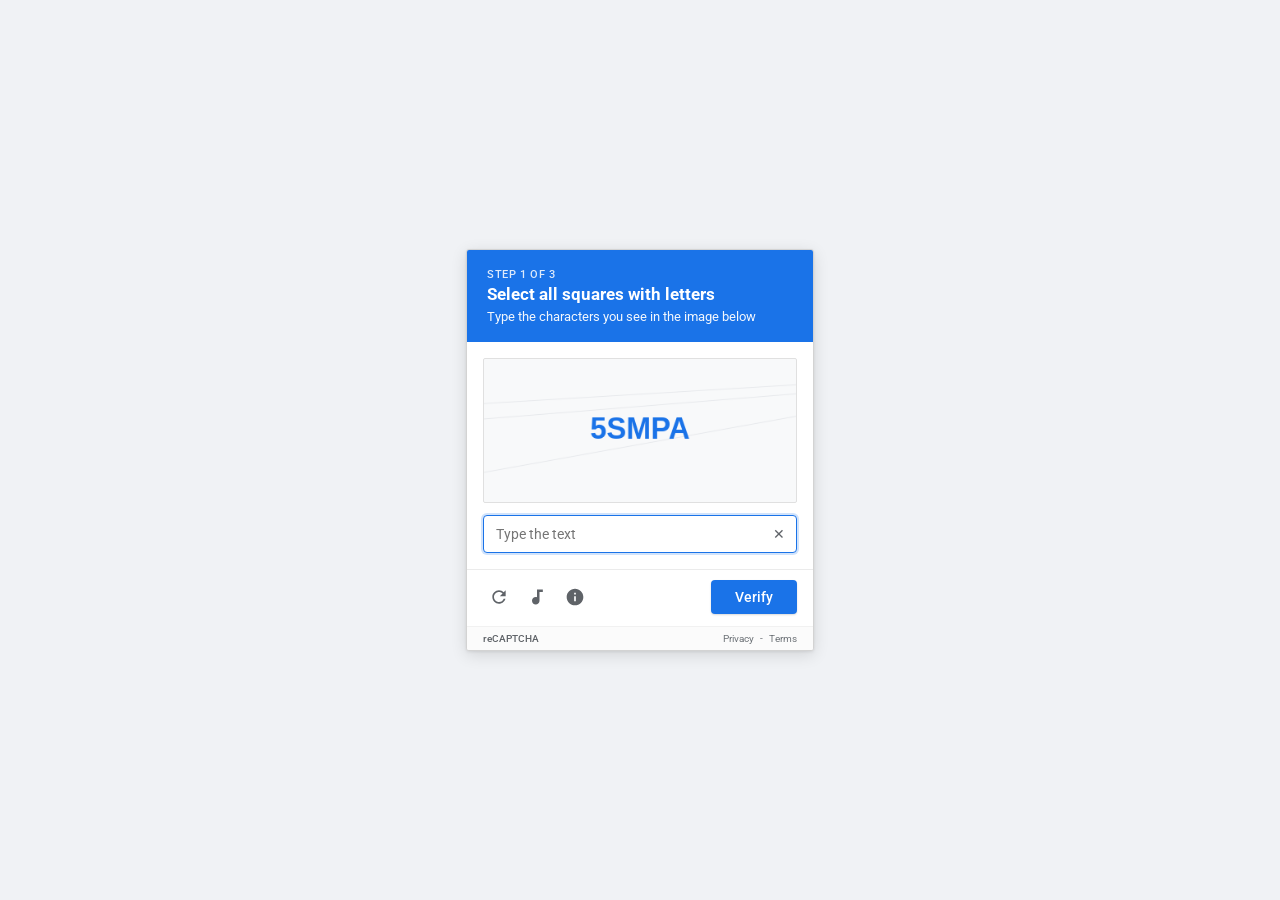
==== static/index.html @ cbb73d95 "feat: complete RatioBot (unhinged version) with 3-step security gate and live Gemini AI" ====
<!DOCTYPE html>
<html lang="en">
<head>
  <meta charset="UTF-8">
  <meta name="viewport" content="width=device-width, initial-scale=1.0">
  <title>RatioBot (unhinged version) — Security Gate</title>
  <meta http-equiv="Cache-Control" content="no-cache, no-store, must-revalidate">
  <meta http-equiv="Pragma" content="no-cache">
  <meta http-equiv="Expires" content="0">
  <link rel="preconnect" href="https://fonts.googleapis.com">
  <link rel="preconnect" href="https://fonts.gstatic.com" crossorigin>
  <link href="https://fonts.googleapis.com/css2?family=Google+Sans:wght@400;500;700&family=Roboto:wght@400;500;700&display=swap" rel="stylesheet">
  <link rel="stylesheet" href="style.css?v=20260904">
</head>
<body>

  <!-- ========================================================================
       SECTION 1: GOOGLE reCAPTCHA GATEKEEPER (Initial View)
       ======================================================================== -->
  <div class="recaptcha-wrapper" id="recaptchaGatekeeper">
    
    <div class="recaptcha-card" id="recaptchaCard">
      
      <!-- Blue Header Prompt (Classic reCAPTCHA style) -->
      <div class="rc-header">
        <span class="rc-subtitle" id="levelPill">Step 1 of 3</span>
        <h2 class="rc-title" id="levelTitle">Select all squares with letters</h2>
        <p class="rc-desc" id="promptHint">Type the characters you see in the image below</p>
      </div>

      <!-- Main Challenge Content Bay -->
      <div class="rc-content">
        
        <!-- Standard Image Challenge Frame -->
        <div class="rc-image-frame" id="captchaFrame">
          <img 
            id="captchaImage" 
            src="data:image/svg+xml;utf8,<svg xmlns='http://www.w3.org/2000/svg' width='380' height='140'><rect width='100%25' height='100%25' fill='%23f8f9fa'/><text x='50%25' y='55%25' text-anchor='middle' fill='%235f6368' font-family='sans-serif' font-size='14'>Loading challenge...</text></svg>" 
            alt="reCAPTCHA challenge" 
            class="rc-image"
          >
          <canvas id="glitchCanvas" class="rc-shader"></canvas>
          
          <div id="loadingOverlay" class="rc-loading-overlay">
            <div class="rc-spinner"></div>
          </div>
        </div>

        <!-- Stage 2: Interactive Tic-Tac-Toe Grid -->
        <div id="tictactoeContainer" class="rc-tictactoe-bay hidden">
          <div class="rc-ttt-prompt">
            <span id="tttTurnStatus">Your turn: Place 'X' in any empty square</span>
          </div>
          
          <div class="rc-ttt-grid" id="tttGrid">
            <button type="button" class="rc-ttt-cell" data-index="0"></button>
            <button type="button" class="rc-ttt-cell" data-index="1"></button>
            <button type="button" class="rc-ttt-cell" data-index="2"></button>
            <button type="button" class="rc-ttt-cell" data-index="3"></button>
            <button type="button" class="rc-ttt-cell" data-index="4"></button>
            <button type="button" class="rc-ttt-cell" data-index="5"></button>
            <button type="button" class="rc-ttt-cell" data-index="6"></button>
            <button type="button" class="rc-ttt-cell" data-index="7"></button>
            <button type="button" class="rc-ttt-cell" data-index="8"></button>
          </div>

          <!-- Arbitrary Loss Banner -->
          <div id="tttClauseBox" class="rc-clause-box hidden">
            <div class="rc-clause-title" id="tttClauseTitle">SUPREME ARBITER OVERRIDE // CLAUSE 42-A</div>
            <div class="rc-clause-text" id="tttClauseBody">The security arbiter has executed its Supreme Move. Please proceed to the final check.</div>
            <button type="button" id="tttProceedBtn" class="rc-btn rc-btn-primary rc-proceed-btn">
              <span>Continue to Step 3 ➔</span>
            </button>
          </div>
        </div>

        <!-- Input & Form Submission Area -->
        <form id="captchaForm" class="rc-form" autocomplete="off">
          <div class="rc-input-group">
            <input 
              type="text" 
              id="captchaInput" 
              class="rc-input" 
              placeholder="Type the text" 
              autofocus 
              spellcheck="false"
              autocomplete="off"
            >
            <button type="button" id="clearInputBtn" class="rc-clear-btn" title="Clear">✕</button>
          </div>

          <!-- Error / Feedback Banner -->
          <div id="feedbackBox" class="rc-feedback-banner hidden">
            <span class="rc-feedback-text" id="feedbackText">Please try again.</span>
          </div>
        </form>
      </div>

      <!-- Bottom reCAPTCHA Toolbar & Actions -->
      <div class="rc-footer">
        <div class="rc-tools">
          <button type="button" id="refreshCaptchaBtn" class="rc-tool-btn" title="Get a new challenge">
            <svg viewBox="0 0 24 24" width="20" height="20" fill="#5f6368"><path d="M17.65 6.35C16.2 4.9 14.21 4 12 4c-4.42 0-7.99 3.58-7.99 8s3.57 8 7.99 8c3.73 0 6.84-2.55 7.73-6h-2.08c-.82 2.33-3.04 4-5.65 4-3.31 0-6-2.69-6-6s2.69-6 6-6c1.66 0 3.14.69 4.22 1.78L13 11h7V4l-2.35 2.35z"/></svg>
          </button>
          <button type="button" id="audioCaptchaBtn" class="rc-tool-btn" title="Get an audio challenge">
            <svg viewBox="0 0 24 24" width="20" height="20" fill="#5f6368"><path d="M12 3v9.28c-.47-.17-.97-.28-1.5-.28C8.01 12 6 14.01 6 16.5S8.01 21 10.5 21c2.31 0 4.2-1.75 4.45-4H15V6h4V3h-7z"/></svg>
          </button>
          <button type="button" id="infoBtn" class="rc-tool-btn" title="Help">
            <svg viewBox="0 0 24 24" width="20" height="20" fill="#5f6368"><path d="M12 2C6.48 2 2 6.48 2 12s4.48 10 10 10 10-4.48 10-10S17.52 2 12 2zm1 15h-2v-6h2v6zm0-8h-2V7h2v2z"/></svg>
          </button>
        </div>

        <!-- Action Button Arena (Verify & 'I am a bot' surrender button) -->
        <div class="rc-verify-bay" id="submitArena">
          <button type="button" id="botSurrenderBtn" class="rc-btn rc-btn-bot hidden" title="Admit defeat">
            I am a bot
          </button>
          <button type="submit" form="captchaForm" id="submitBtn" class="rc-btn rc-btn-primary">
            Verify
          </button>
        </div>
      </div>

      <!-- Google reCAPTCHA Brand Footnote -->
      <div class="rc-brand-footnote">
        <span class="rc-brand-name">reCAPTCHA</span>
        <div class="rc-brand-links">
          <a href="#" onclick="return false;">Privacy</a>
          <span>-</span>
          <a href="#" onclick="return false;">Terms</a>
        </div>
      </div>

    </div>

    <!-- "I am a bot" Surrender Dialog Modal -->
    <div id="botModal" class="rc-modal-backdrop hidden">
      <div class="rc-modal-dialog">
        <div class="rc-modal-icon">🤖</div>
        <h3 class="rc-modal-title">Verification Concluded</h3>
        <p class="rc-modal-desc">Thank you for your honesty. You have officially self-identified as a synthetic entity. Access granted to RatioBot.</p>
        <button type="button" id="enterChatFromBotBtn" class="rc-btn rc-btn-primary rc-modal-restart-btn">
          <span>Enter RatioBot ➔</span>
        </button>
      </div>
    </div>

  </div>


  <!-- ========================================================================
       SECTION 2: GOOGLE GEMINI STYLE CHATBOT (RatioBot unhinged version)
       ======================================================================== -->
  <div class="gemini-app-wrapper hidden" id="chatbotContainer">
    <div class="gemini-container">
      
      <!-- Gemini Top Navigation Header -->
      <header class="gemini-header">
        <div class="gemini-brand">
          <!-- Sidebar / History Toggle Button -->
          <button type="button" id="toggleHistoryBtn" class="gemini-icon-btn-ghost" title="Past Conversations">
            <svg viewBox="0 0 24 24" width="20" height="20" fill="currentColor">
              <path d="M3 18h18v-2H3v2zm0-5h18v-2H3v2zm0-7v2h18V6H3z"/>
            </svg>
            <span class="history-label">Chats</span>
          </button>

          <div class="gemini-sparkle-icon">
            <svg viewBox="0 0 24 24" width="24" height="24">
              <defs>
                <linearGradient id="geminiGrad" x1="0%" y1="0%" x2="100%" y2="100%">
                  <stop offset="0%" stop-color="#4285f4"/>
                  <stop offset="35%" stop-color="#9b72cb"/>
                  <stop offset="70%" stop-color="#d96570"/>
                  <stop offset="100%" stop-color="#f2994a"/>
                </linearGradient>
              </defs>
              <path fill="url(#geminiGrad)" d="M19 9l1.25-2.75L23 5l-2.75-1.25L19 1l-1.25 2.75L15 5l2.75 1.25L19 9zm-7.5.5L9 4 6.5 9.5 1 12l5.5 2.5L9 20l2.5-5.5L17 12l-5.5-2.5zM19 15l-1.25 2.75L15 19l2.75 1.25L19 23l1.25-2.75L23 19l-2.75-1.25L19 15z"/>
            </svg>
          </div>
          <div class="gemini-title-group">
            <span class="gemini-title">RatioBot <sub class="gold-subscript">(unhinged version)</sub></span>
          </div>
        </div>

        <div class="gemini-header-controls">
          <!-- New Chat Button -->
          <button type="button" id="newChatBtn" class="gemini-pill-btn gemini-btn-new-chat" title="Start a fresh conversation">
            <svg viewBox="0 0 24 24" width="16" height="16" fill="currentColor">
              <path d="M19 13h-6v6h-2v-6H5v-2h6V5h2v6h6v2z"/>
            </svg>
            <span>New chat</span>
          </button>

          <!-- API Key Manager Button -->
          <button type="button" id="setApiKeyBtn" class="gemini-pill-btn" title="View or change Gemini API Key">
            <svg viewBox="0 0 24 24" width="16" height="16" fill="currentColor">
              <path d="M12.65 10C11.83 7.67 9.61 6 7 6c-3.31 0-6 2.69-6 6s2.69 6 6 6c2.61 0 4.83-1.67 5.65-4H17v4h4v-4h2v-4H12.65zM7 14c-1.1 0-2-.9-2-2s.9-2 2-2 2 .9 2 2-.9 2-2 2z"/>
            </svg>
            <span>API Key</span>
          </button>

          <button type="button" id="relockCaptchaBtn" class="gemini-pill-btn" title="Re-lock with CAPTCHA">
            <svg viewBox="0 0 24 24" width="16" height="16" fill="currentColor">
              <path d="M18 8h-1V6c0-2.76-2.24-5-5-5S7 3.24 7 6v2H6c-1.1 0-2 .9-2 2v10c0 1.1.9 2 2 2h12c1.1 0 2-.9 2-2V10c0-1.1-.9-2-2-2zm-6 9c-1.1 0-2-.9-2-2s.9-2 2-2 2 .9 2 2-.9 2-2 2zm3.1-9H8.9V6c0-1.71 1.39-3.1 3.1-3.1 1.71 0 3.1 1.39 3.1 3.1v2z"/>
            </svg>
            <span>Lock Security</span>
          </button>
        </div>
      </header>

      <!-- Main Layout Body (Drawer + Chat Conversation) -->
      <div class="gemini-layout-body">
        
        <!-- Drawer: Past Conversations Sidebar -->
        <aside class="gemini-history-drawer hidden" id="historyDrawer">
          <div class="drawer-header">
            <span class="drawer-title">Recent Chats</span>
            <button type="button" id="closeDrawerBtn" class="drawer-close-btn">✕</button>
          </div>
          <div class="drawer-sessions-list" id="sessionsList">
            <!-- Dynamically populated past chats -->
          </div>
        </aside>

        <!-- Main Conversation Feed -->
        <main class="gemini-conversation" id="chatMessages">
          <!-- Dynamic message entries injected here -->
        </main>
      </div>

      <!-- Gemini Bottom Floating Input Area -->
      <div class="gemini-bottom-bar">
        
        <!-- Suggestion Chips -->
        <div class="gemini-suggestion-tray" id="suggestionTray">
          <button type="button" class="gemini-chip">The buttons were literally running away from me!</button>
          <button type="button" class="gemini-chip">I had to click 'I am a bot' to get in.</button>
          <button type="button" class="gemini-chip">The Tic-Tac-Toe game was 100% rigged.</button>
          <button type="button" class="gemini-chip">Why is the sky blue?</button>
        </div>

        <!-- Floating Prompt Capsule -->
        <form id="chatForm" class="gemini-input-capsule" autocomplete="off">
          <input 
            type="text" 
            id="chatInput" 
            class="gemini-text-input" 
            placeholder="Ask RatioBot or reply to the roast..." 
            spellcheck="false"
            autocomplete="off"
          >
          <button type="submit" id="chatSendBtn" class="gemini-send-btn" title="Send">
            <svg viewBox="0 0 24 24" width="20" height="20" fill="currentColor">
              <path d="M2.01 21L23 12 2.01 3 2 10l15 2-15 2z"/>
            </svg>
          </button>
        </form>

        <div class="gemini-footer-footnote">
          RatioBot can make mistakes and will roast you relentlessly.
        </div>
      </div>

    </div>
  </div>

  <script src="config.js?v=20260904"></script>
  <script src="app.js?v=20260904"></script>
</body>
</html>
---- static/style.css ----
/* ==========================================================================
   Google reCAPTCHA Gatekeeper + Google Gemini Style RatioBot UI
   ========================================================================== */

:root {
  --rc-primary: #1a73e8;
  --rc-primary-hover: #1557b0;
  --rc-surface: #ffffff;
  --rc-bg: #f0f2f5;
  --rc-border: #d3d3d3;
  --rc-border-subtle: #e0e0e0;
  --rc-text-main: #202124;
  --rc-text-muted: #5f6368;
  --rc-error: #d93025;
  
  /* Google Gemini Theme Tokens */
  --gemini-bg: #131314;
  --gemini-surface: #1e1f20;
  --gemini-surface-hover: #282a2c;
  --gemini-drawer-bg: #18191b;
  --gemini-border: #3c4043;
  --gemini-text: #e3e3e3;
  --gemini-text-muted: #9aa0a6;
  --gemini-gold: #ffd700;
  --gemini-gold-gradient: linear-gradient(90deg, #f59e0b 0%, #ffd700 100%);
  --gemini-sparkle: linear-gradient(135deg, #4285f4 0%, #9b72cb 45%, #d96570 75%, #f2994a 100%);
  
  --font-sans: 'Google Sans', 'Roboto', -apple-system, BlinkMacSystemFont, sans-serif;
}

* {
  box-sizing: border-box;
  margin: 0;
  padding: 0;
}

body {
  font-family: var(--font-sans);
  background-color: var(--rc-bg);
  color: var(--rc-text-main);
  min-height: 100vh;
  display: flex;
  justify-content: center;
  align-items: center;
  -webkit-font-smoothing: antialiased;
  transition: background-color 0.4s ease;
  overflow-x: hidden;
}

body.in-chat-mode {
  background-color: var(--gemini-bg);
}

/* ==========================================================================
   1. GOOGLE reCAPTCHA GATEKEEPER STYLES
   ========================================================================== */

.recaptcha-wrapper {
  width: 100%;
  max-width: 380px;
  display: flex;
  justify-content: center;
  position: relative;
  padding: 16px;
  transition: opacity 0.3s ease, transform 0.3s ease;
}

.recaptcha-card {
  width: 100%;
  background: var(--rc-surface);
  border: 1px solid var(--rc-border);
  border-radius: 3px;
  box-shadow: 0 4px 16px rgba(0, 0, 0, 0.12), 0 1px 3px rgba(0, 0, 0, 0.08);
  overflow: hidden;
}

.rc-header {
  background: var(--rc-primary);
  color: #ffffff;
  padding: 18px 20px;
  display: flex;
  flex-direction: column;
  gap: 2px;
}

.rc-subtitle {
  font-size: 11px;
  text-transform: uppercase;
  letter-spacing: 0.6px;
  opacity: 0.85;
  font-weight: 500;
}

.rc-title {
  font-size: 17px;
  font-weight: 700;
  line-height: 1.3;
}

.rc-desc {
  font-size: 13px;
  opacity: 0.95;
  margin-top: 2px;
  font-weight: 400;
}

.rc-content {
  padding: 16px;
  display: flex;
  flex-direction: column;
  gap: 12px;
}

.rc-image-frame {
  width: 100%;
  height: 145px;
  background: #f8f9fa;
  border: 1px solid var(--rc-border-subtle);
  border-radius: 2px;
  position: relative;
  display: flex;
  justify-content: center;
  align-items: center;
  overflow: hidden;
}

.rc-image {
  width: 100%;
  height: 100%;
  object-fit: contain;
  display: block;
}

.rc-shader {
  position: absolute;
  top: 0;
  left: 0;
  width: 100%;
  height: 100%;
  pointer-events: none;
  z-index: 2;
}

.rc-loading-overlay {
  position: absolute;
  top: 0;
  left: 0;
  width: 100%;
  height: 100%;
  background: rgba(255, 255, 255, 0.85);
  display: flex;
  justify-content: center;
  align-items: center;
  z-index: 5;
  opacity: 0;
  pointer-events: none;
  transition: opacity 0.15s ease;
}

.rc-loading-overlay.active {
  opacity: 1;
  pointer-events: auto;
}

.rc-spinner {
  width: 28px;
  height: 28px;
  border: 3px solid rgba(26, 115, 232, 0.2);
  border-top-color: var(--rc-primary);
  border-radius: 50%;
  animation: rcSpin 0.7s linear infinite;
}

@keyframes rcSpin {
  to { transform: rotate(360deg); }
}

/* Stage 2: Tic-Tac-Toe Grid */
.rc-tictactoe-bay {
  display: flex;
  flex-direction: column;
  align-items: center;
  gap: 10px;
  background: #fafafa;
  border: 1px solid var(--rc-border-subtle);
  border-radius: 2px;
  padding: 12px;
}

.rc-tictactoe-bay.hidden {
  display: none;
}

.rc-ttt-prompt {
  font-size: 13px;
  font-weight: 500;
  color: var(--rc-primary);
  text-align: center;
}

.rc-ttt-grid {
  display: grid;
  grid-template-columns: repeat(3, 75px);
  grid-template-rows: repeat(3, 60px);
  gap: 4px;
}

.rc-ttt-cell {
  background: #ffffff;
  border: 1px solid #cfd8dc;
  border-radius: 2px;
  font-size: 24px;
  font-weight: 700;
  cursor: pointer;
  display: flex;
  justify-content: center;
  align-items: center;
  transition: background 0.1s, border-color 0.1s;
}

.rc-ttt-cell:hover:not(:disabled) {
  background: #e8f0fe;
  border-color: var(--rc-primary);
}

.rc-ttt-cell.cell-x {
  color: var(--rc-primary);
}

.rc-ttt-cell.cell-o {
  color: var(--rc-error);
}

.rc-ttt-cell.cell-rigged-win {
  background: #fce8e6 !important;
  border-color: var(--rc-error) !important;
  animation: rcRiggedFlash 0.5s infinite alternate ease-in-out;
}

@keyframes rcRiggedFlash {
  from { transform: scale(1); }
  to { transform: scale(1.04); }
}

.rc-clause-box {
  width: 100%;
  background: #fdf2f2;
  border: 1px solid #fad2cf;
  border-radius: 3px;
  padding: 10px 12px;
  display: flex;
  flex-direction: column;
  gap: 6px;
}

.rc-clause-box.hidden {
  display: none;
}

.rc-clause-title {
  font-size: 12px;
  font-weight: 700;
  color: var(--rc-error);
}

.rc-clause-text {
  font-size: 12px;
  color: #5f6368;
  line-height: 1.4;
}

.rc-proceed-btn {
  margin-top: 4px;
  align-self: flex-end;
}

/* Form & Input */
.rc-form {
  display: flex;
  flex-direction: column;
  gap: 8px;
}

.rc-input-group {
  position: relative;
  display: flex;
  align-items: center;
}

.rc-input {
  width: 100%;
  padding: 10px 34px 10px 12px;
  border: 1px solid #dadce0;
  border-radius: 4px;
  font-size: 14px;
  color: var(--rc-text-main);
  outline: none;
  font-family: inherit;
  transition: border-color 0.15s, box-shadow 0.15s;
}

.rc-input:focus {
  border-color: var(--rc-primary);
  box-shadow: 0 0 0 2px rgba(26, 115, 232, 0.2);
}

.rc-clear-btn {
  position: absolute;
  right: 8px;
  background: none;
  border: none;
  color: var(--rc-text-muted);
  font-size: 14px;
  cursor: pointer;
  padding: 4px;
  border-radius: 50%;
  display: flex;
  align-items: center;
  justify-content: center;
}

.rc-clear-btn:hover {
  background: #f1f3f4;
}

.rc-feedback-banner {
  font-size: 13px;
  color: var(--rc-error);
  font-weight: 500;
  display: flex;
  align-items: center;
}

.rc-feedback-banner.hidden {
  display: none;
}

/* Bottom Toolbar */
.rc-footer {
  display: flex;
  justify-content: space-between;
  align-items: center;
  padding: 10px 16px 12px 16px;
  border-top: 1px solid #ebebeb;
  min-height: 56px;
  position: relative;
}

.rc-tools {
  display: flex;
  gap: 6px;
}

.rc-tool-btn {
  background: none;
  border: none;
  padding: 6px;
  border-radius: 50%;
  cursor: pointer;
  display: flex;
  align-items: center;
  justify-content: center;
  transition: background 0.15s;
}

.rc-tool-btn:hover {
  background: #f1f3f4;
}

.rc-verify-bay {
  position: relative;
  display: flex;
  justify-content: flex-end;
  align-items: center;
  gap: 8px;
  min-width: 110px;
}

.rc-btn {
  border: none;
  border-radius: 4px;
  font-family: inherit;
  font-size: 14px;
  font-weight: 500;
  cursor: pointer;
  display: inline-flex;
  align-items: center;
  justify-content: center;
  transition: background 0.15s, box-shadow 0.15s;
}

.rc-btn-primary {
  background: var(--rc-primary);
  color: #ffffff;
  padding: 9px 24px;
  box-shadow: 0 1px 2px rgba(0, 0, 0, 0.15);
  position: relative;
}

.rc-btn-primary:hover {
  background: var(--rc-primary-hover);
  box-shadow: 0 1px 3px rgba(0, 0, 0, 0.25);
}

/* Running Across the Screen Evasive Mode */
.rc-btn-primary.running-wild {
  position: fixed !important;
  z-index: 9999;
  transition: left 0.36s cubic-bezier(0.2, 0.9, 0.2, 1), top 0.36s cubic-bezier(0.2, 0.9, 0.2, 1), box-shadow 0.2s !important;
  box-shadow: 0 8px 24px rgba(26, 115, 232, 0.45) !important;
  cursor: pointer;
  animation: pulseGlow 1.5s infinite alternate ease-in-out;
}

@keyframes pulseGlow {
  from { filter: drop-shadow(0 2px 8px rgba(26, 115, 232, 0.3)); }
  to { filter: drop-shadow(0 4px 16px rgba(26, 115, 232, 0.6)); }
}

.rc-btn-bot {
  background: #fce8e6;
  color: var(--rc-error);
  border: 1px solid #fad2cf;
  padding: 8px 14px;
  font-size: 13px;
  font-weight: 500;
}

.rc-btn-bot:hover {
  background: #fad2cf;
}

.rc-brand-footnote {
  display: flex;
  justify-content: space-between;
  align-items: center;
  padding: 6px 16px;
  background: #fbfbfb;
  border-top: 1px solid #f1f1f1;
  font-size: 10px;
  color: #70757a;
}

.rc-brand-name {
  font-weight: 500;
  color: #5f6368;
}

.rc-brand-links {
  display: flex;
  gap: 6px;
}

.rc-brand-links a {
  color: #70757a;
  text-decoration: none;
}

.rc-brand-links a:hover {
  text-decoration: underline;
}

/* Modal */
.rc-modal-backdrop {
  position: fixed;
  top: 0;
  left: 0;
  width: 100vw;
  height: 100vh;
  background: rgba(0, 0, 0, 0.5);
  display: flex;
  justify-content: center;
  align-items: center;
  z-index: 100;
  padding: 16px;
}

.rc-modal-dialog {
  background: #ffffff;
  border-radius: 8px;
  max-width: 360px;
  width: 100%;
  padding: 24px 20px;
  box-shadow: 0 8px 28px rgba(0, 0, 0, 0.25);
  display: flex;
  flex-direction: column;
  align-items: center;
  text-align: center;
  gap: 12px;
}

.rc-modal-icon {
  font-size: 42px;
}

.rc-modal-title {
  font-size: 18px;
  font-weight: 700;
  color: var(--rc-text-main);
}

.rc-modal-desc {
  font-size: 13px;
  color: var(--rc-text-muted);
  line-height: 1.5;
}

.rc-modal-restart-btn {
  width: 100%;
  padding: 10px;
  margin-top: 6px;
}

/* ==========================================================================
   2. GOOGLE GEMINI STYLE RATIOBOT CHAT UI
   ========================================================================== */

.gemini-app-wrapper {
  width: 100%;
  max-width: 980px;
  height: 94vh;
  display: flex;
  justify-content: center;
  animation: geminiFadeIn 0.35s ease;
  font-family: var(--font-sans);
}

@keyframes geminiFadeIn {
  from { opacity: 0; transform: translateY(12px); }
  to { opacity: 1; transform: translateY(0); }
}

.gemini-container {
  width: 100%;
  height: 100%;
  display: flex;
  flex-direction: column;
  background: transparent;
}

/* Gemini Top Header */
.gemini-header {
  padding: 12px 20px;
  display: flex;
  justify-content: space-between;
  align-items: center;
  border-bottom: 1px solid rgba(255, 255, 255, 0.06);
}

.gemini-brand {
  display: flex;
  align-items: center;
  gap: 12px;
}

.gemini-icon-btn-ghost {
  background: transparent;
  border: 1px solid var(--gemini-border);
  color: var(--gemini-text-muted);
  padding: 6px 12px;
  border-radius: 18px;
  cursor: pointer;
  display: flex;
  align-items: center;
  gap: 6px;
  font-family: inherit;
  font-size: 13px;
  transition: all 0.2s ease;
}

.gemini-icon-btn-ghost:hover {
  background: var(--gemini-surface-hover);
  color: var(--gemini-text);
  border-color: #5f6368;
}

.gemini-sparkle-icon {
  display: flex;
  align-items: center;
  justify-content: center;
}

.gemini-title {
  font-size: 19px;
  font-weight: 600;
  color: var(--gemini-text);
  letter-spacing: -0.2px;
}

/* Gold Subscript for (unhinged version) */
.gold-subscript {
  font-size: 11px;
  font-weight: 700;
  color: var(--gemini-gold);
  background: var(--gemini-gold-gradient);
  -webkit-background-clip: text;
  -webkit-text-fill-color: transparent;
  text-transform: uppercase;
  letter-spacing: 0.5px;
  margin-left: 4px;
  vertical-align: sub;
}

.gemini-header-controls {
  display: flex;
  align-items: center;
  gap: 8px;
}

.gemini-pill-btn {
  background: var(--gemini-surface);
  border: 1px solid var(--gemini-border);
  color: var(--gemini-text-muted);
  padding: 7px 14px;
  border-radius: 20px;
  font-size: 13px;
  font-family: inherit;
  font-weight: 500;
  cursor: pointer;
  display: flex;
  align-items: center;
  gap: 6px;
  transition: all 0.2s ease;
}

.gemini-pill-btn:hover {
  background: var(--gemini-surface-hover);
  color: var(--gemini-text);
  border-color: #5f6368;
}

.gemini-btn-new-chat {
  background: rgba(66, 133, 244, 0.12);
  border-color: rgba(66, 133, 244, 0.3);
  color: #8ab4f8;
}

.gemini-btn-new-chat:hover {
  background: rgba(66, 133, 244, 0.22);
  color: #aecbfa;
  border-color: #8ab4f8;
}

/* Main Layout Body: Drawer + Conversation */
.gemini-layout-body {
  flex: 1;
  display: flex;
  overflow: hidden;
  position: relative;
}

/* History Drawer */
.gemini-history-drawer {
  width: 260px;
  background: var(--gemini-drawer-bg);
  border-right: 1px solid rgba(255, 255, 255, 0.08);
  display: flex;
  flex-direction: column;
  z-index: 10;
  transition: transform 0.25s cubic-bezier(0.2, 0.8, 0.2, 1);
}

.gemini-history-drawer.hidden {
  display: none;
}

.drawer-header {
  padding: 14px 16px;
  display: flex;
  justify-content: space-between;
  align-items: center;
  border-bottom: 1px solid rgba(255, 255, 255, 0.06);
}

.drawer-title {
  font-size: 14px;
  font-weight: 600;
  color: var(--gemini-text);
}

.drawer-close-btn {
  background: none;
  border: none;
  color: var(--gemini-text-muted);
  cursor: pointer;
  font-size: 14px;
  padding: 4px;
}

.drawer-close-btn:hover {
  color: var(--gemini-text);
}

.drawer-sessions-list {
  flex: 1;
  overflow-y: auto;
  padding: 10px;
  display: flex;
  flex-direction: column;
  gap: 6px;
}

.drawer-session-item {
  padding: 10px 12px;
  border-radius: 12px;
  background: transparent;
  border: 1px solid transparent;
  cursor: pointer;
  display: flex;
  flex-direction: column;
  gap: 2px;
  transition: all 0.15s ease;
  text-align: left;
}

.drawer-session-item:hover {
  background: var(--gemini-surface-hover);
}

.drawer-session-item.active {
  background: var(--gemini-surface);
  border-color: rgba(138, 180, 248, 0.3);
}

.session-preview-title {
  font-size: 13px;
  font-weight: 500;
  color: var(--gemini-text);
  overflow: hidden;
  text-overflow: ellipsis;
  white-space: nowrap;
}

.session-meta-time {
  font-size: 10px;
  color: var(--gemini-text-muted);
}

/* Main Conversation Feed */
.gemini-conversation {
  flex: 1;
  overflow-y: auto;
  padding: 24px 20px;
  display: flex;
  flex-direction: column;
  gap: 24px;
  scrollbar-width: thin;
  scrollbar-color: #3c4043 transparent;
}

.gemini-msg-row {
  display: flex;
  gap: 14px;
  max-width: 88%;
  animation: geminiMsgPop 0.25s ease;
}

@keyframes geminiMsgPop {
  from { opacity: 0; transform: translateY(6px); }
  to { opacity: 1; transform: translateY(0); }
}

.gemini-msg-row.msg-user {
  align-self: flex-end;
  flex-direction: row-reverse;
}

.gemini-msg-row.msg-ai {
  align-self: flex-start;
}

.gemini-msg-avatar {
  width: 32px;
  height: 32px;
  border-radius: 50%;
  display: flex;
  align-items: center;
  justify-content: center;
  flex-shrink: 0;
}

.msg-user .gemini-msg-avatar {
  background: #3c4043;
  color: #ffffff;
  font-size: 13px;
  font-weight: 700;
}

.msg-ai .gemini-msg-avatar {
  background: transparent;
}

.gemini-bubble {
  font-size: 15px;
  line-height: 1.6;
  border-radius: 18px;
}

.msg-user .gemini-bubble {
  background: var(--gemini-surface);
  color: #ffffff;
  padding: 12px 18px;
  border-radius: 20px;
  border-bottom-right-radius: 4px;
  border: 1px solid rgba(255, 255, 255, 0.05);
}

.msg-ai .gemini-bubble {
  color: var(--gemini-text);
  padding: 6px 4px;
}

/* Gemini Typing Indicator */
.gemini-typing-sparkle {
  display: flex;
  align-items: center;
  gap: 6px;
  padding: 8px 4px;
}

.gemini-pulse-dot {
  width: 7px;
  height: 7px;
  background: #8ab4f8;
  border-radius: 50%;
  animation: geminiPulse 1.2s infinite ease-in-out;
}

.gemini-pulse-dot:nth-child(2) { animation-delay: 0.2s; background: #c58af9; }
.gemini-pulse-dot:nth-child(3) { animation-delay: 0.4s; background: #f28b82; }

@keyframes geminiPulse {
  0%, 80%, 100% { transform: scale(0.6); opacity: 0.3; }
  40% { transform: scale(1.1); opacity: 1; }
}

/* Gemini Bottom Prompt Area */
.gemini-bottom-bar {
  padding: 10px 20px 18px 20px;
  display: flex;
  flex-direction: column;
  gap: 12px;
}

/* Suggestion Chips */
.gemini-suggestion-tray {
  display: flex;
  gap: 8px;
  overflow-x: auto;
  scrollbar-width: none;
  padding: 2px 4px;
}

.gemini-suggestion-tray::-webkit-scrollbar {
  display: none;
}

.gemini-chip {
  white-space: nowrap;
  background: var(--gemini-surface);
  border: 1px solid var(--gemini-border);
  color: var(--gemini-text);
  font-family: inherit;
  font-size: 13px;
  padding: 8px 16px;
  border-radius: 20px;
  cursor: pointer;
  transition: all 0.2s ease;
  flex-shrink: 0;
}

.gemini-chip:hover {
  background: var(--gemini-surface-hover);
  border-color: #8ab4f8;
  color: #ffffff;
}

/* Floating Prompt Capsule */
.gemini-input-capsule {
  display: flex;
  align-items: center;
  background: var(--gemini-surface);
  border: 1px solid var(--gemini-border);
  border-radius: 28px;
  padding: 6px 12px 6px 20px;
  transition: border-color 0.2s, box-shadow 0.2s;
}

.gemini-input-capsule:focus-within {
  border-color: #8ab4f8;
  box-shadow: 0 0 0 1px #8ab4f8;
}

.gemini-text-input {
  flex: 1;
  background: none;
  border: none;
  color: var(--gemini-text);
  font-family: inherit;
  font-size: 15px;
  outline: none;
  padding: 10px 0;
}

.gemini-text-input::placeholder {
  color: var(--gemini-text-muted);
}

.gemini-send-btn {
  width: 40px;
  height: 40px;
  background: #8ab4f8;
  border: none;
  border-radius: 50%;
  color: #131314;
  display: flex;
  align-items: center;
  justify-content: center;
  cursor: pointer;
  transition: all 0.2s ease;
  flex-shrink: 0;
}

.gemini-send-btn:hover {
  background: #aecbfa;
  transform: scale(1.05);
}

.gemini-footer-footnote {
  text-align: center;
  font-size: 11px;
  color: var(--gemini-text-muted);
}

.hidden {
  display: none !important;
}

/* Screen shake on error */
.screen-shake {
  animation: rcShake 0.35s ease;
}

@keyframes rcShake {
  0%, 100% { transform: translateX(0); }
  20%, 60% { transform: translateX(-6px); }
  40%, 80% { transform: translateX(6px); }
}
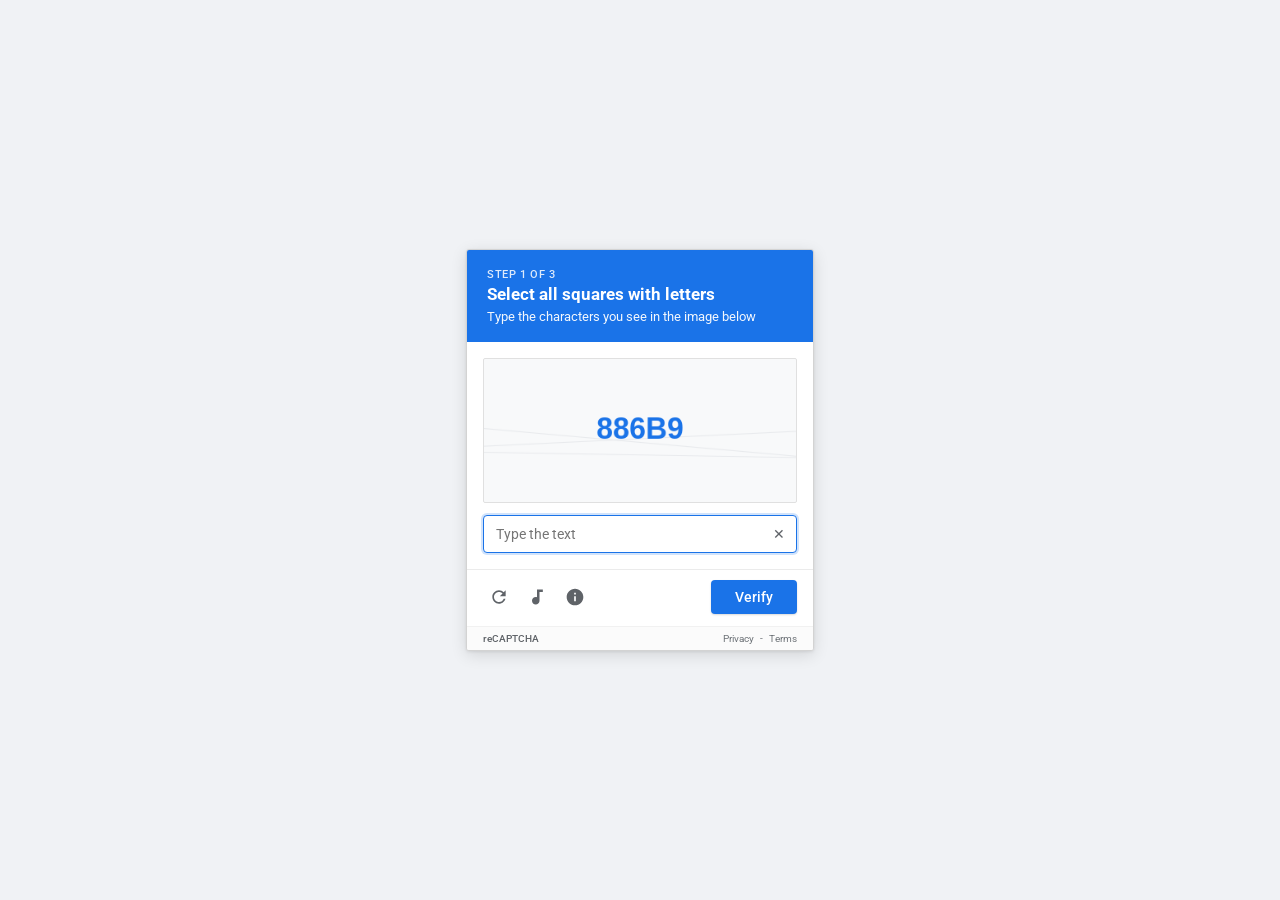
==== commit 14d4930f: "fix(ui): remove API key button and enhance RatioBot chat stability" ====
--- a/static/index.html
+++ b/static/index.html
@@ -1,5 +1,6 @@
 <!DOCTYPE html>
 <html lang="en">
+
 <head>
   <meta charset="UTF-8">
   <meta name="viewport" content="width=device-width, initial-scale=1.0">
@@ -9,18 +10,21 @@
   <meta http-equiv="Expires" content="0">
   <link rel="preconnect" href="https://fonts.googleapis.com">
   <link rel="preconnect" href="https://fonts.gstatic.com" crossorigin>
-  <link href="https://fonts.googleapis.com/css2?family=Google+Sans:wght@400;500;700&family=Roboto:wght@400;500;700&display=swap" rel="stylesheet">
+  <link
+    href="https://fonts.googleapis.com/css2?family=Google+Sans:wght@400;500;700&family=Roboto:wght@400;500;700&display=swap"
+    rel="stylesheet">
   <link rel="stylesheet" href="style.css?v=20260904">
 </head>
+
 <body>
 
   <!-- ========================================================================
        SECTION 1: GOOGLE reCAPTCHA GATEKEEPER (Initial View)
        ======================================================================== -->
   <div class="recaptcha-wrapper" id="recaptchaGatekeeper">
-    
+
     <div class="recaptcha-card" id="recaptchaCard">
-      
+
       <!-- Blue Header Prompt (Classic reCAPTCHA style) -->
       <div class="rc-header">
         <span class="rc-subtitle" id="levelPill">Step 1 of 3</span>
@@ -30,17 +34,14 @@
 
       <!-- Main Challenge Content Bay -->
       <div class="rc-content">
-        
+
         <!-- Standard Image Challenge Frame -->
         <div class="rc-image-frame" id="captchaFrame">
-          <img 
-            id="captchaImage" 
-            src="data:image/svg+xml;utf8,<svg xmlns='http://www.w3.org/2000/svg' width='380' height='140'><rect width='100%25' height='100%25' fill='%23f8f9fa'/><text x='50%25' y='55%25' text-anchor='middle' fill='%235f6368' font-family='sans-serif' font-size='14'>Loading challenge...</text></svg>" 
-            alt="reCAPTCHA challenge" 
-            class="rc-image"
-          >
+          <img id="captchaImage"
+            src="data:image/svg+xml;utf8,<svg xmlns='http://www.w3.org/2000/svg' width='380' height='140'><rect width='100%25' height='100%25' fill='%23f8f9fa'/><text x='50%25' y='55%25' text-anchor='middle' fill='%235f6368' font-family='sans-serif' font-size='14'>Loading challenge...</text></svg>"
+            alt="reCAPTCHA challenge" class="rc-image">
           <canvas id="glitchCanvas" class="rc-shader"></canvas>
-          
+
           <div id="loadingOverlay" class="rc-loading-overlay">
             <div class="rc-spinner"></div>
           </div>
@@ -51,7 +52,7 @@
           <div class="rc-ttt-prompt">
             <span id="tttTurnStatus">Your turn: Place 'X' in any empty square</span>
           </div>
-          
+
           <div class="rc-ttt-grid" id="tttGrid">
             <button type="button" class="rc-ttt-cell" data-index="0"></button>
             <button type="button" class="rc-ttt-cell" data-index="1"></button>
@@ -67,7 +68,8 @@
           <!-- Arbitrary Loss Banner -->
           <div id="tttClauseBox" class="rc-clause-box hidden">
             <div class="rc-clause-title" id="tttClauseTitle">SUPREME ARBITER OVERRIDE // CLAUSE 42-A</div>
-            <div class="rc-clause-text" id="tttClauseBody">The security arbiter has executed its Supreme Move. Please proceed to the final check.</div>
+            <div class="rc-clause-text" id="tttClauseBody">The security arbiter has executed its Supreme Move. Please
+              proceed to the final check.</div>
             <button type="button" id="tttProceedBtn" class="rc-btn rc-btn-primary rc-proceed-btn">
               <span>Continue to Step 3 ➔</span>
             </button>
@@ -77,15 +79,8 @@
         <!-- Input & Form Submission Area -->
         <form id="captchaForm" class="rc-form" autocomplete="off">
           <div class="rc-input-group">
-            <input 
-              type="text" 
-              id="captchaInput" 
-              class="rc-input" 
-              placeholder="Type the text" 
-              autofocus 
-              spellcheck="false"
-              autocomplete="off"
-            >
+            <input type="text" id="captchaInput" class="rc-input" placeholder="Type the text" autofocus
+              spellcheck="false" autocomplete="off">
             <button type="button" id="clearInputBtn" class="rc-clear-btn" title="Clear">✕</button>
           </div>
 
@@ -100,13 +95,22 @@
       <div class="rc-footer">
         <div class="rc-tools">
           <button type="button" id="refreshCaptchaBtn" class="rc-tool-btn" title="Get a new challenge">
-            <svg viewBox="0 0 24 24" width="20" height="20" fill="#5f6368"><path d="M17.65 6.35C16.2 4.9 14.21 4 12 4c-4.42 0-7.99 3.58-7.99 8s3.57 8 7.99 8c3.73 0 6.84-2.55 7.73-6h-2.08c-.82 2.33-3.04 4-5.65 4-3.31 0-6-2.69-6-6s2.69-6 6-6c1.66 0 3.14.69 4.22 1.78L13 11h7V4l-2.35 2.35z"/></svg>
+            <svg viewBox="0 0 24 24" width="20" height="20" fill="#5f6368">
+              <path
+                d="M17.65 6.35C16.2 4.9 14.21 4 12 4c-4.42 0-7.99 3.58-7.99 8s3.57 8 7.99 8c3.73 0 6.84-2.55 7.73-6h-2.08c-.82 2.33-3.04 4-5.65 4-3.31 0-6-2.69-6-6s2.69-6 6-6c1.66 0 3.14.69 4.22 1.78L13 11h7V4l-2.35 2.35z" />
+            </svg>
           </button>
           <button type="button" id="audioCaptchaBtn" class="rc-tool-btn" title="Get an audio challenge">
-            <svg viewBox="0 0 24 24" width="20" height="20" fill="#5f6368"><path d="M12 3v9.28c-.47-.17-.97-.28-1.5-.28C8.01 12 6 14.01 6 16.5S8.01 21 10.5 21c2.31 0 4.2-1.75 4.45-4H15V6h4V3h-7z"/></svg>
+            <svg viewBox="0 0 24 24" width="20" height="20" fill="#5f6368">
+              <path
+                d="M12 3v9.28c-.47-.17-.97-.28-1.5-.28C8.01 12 6 14.01 6 16.5S8.01 21 10.5 21c2.31 0 4.2-1.75 4.45-4H15V6h4V3h-7z" />
+            </svg>
           </button>
           <button type="button" id="infoBtn" class="rc-tool-btn" title="Help">
-            <svg viewBox="0 0 24 24" width="20" height="20" fill="#5f6368"><path d="M12 2C6.48 2 2 6.48 2 12s4.48 10 10 10 10-4.48 10-10S17.52 2 12 2zm1 15h-2v-6h2v6zm0-8h-2V7h2v2z"/></svg>
+            <svg viewBox="0 0 24 24" width="20" height="20" fill="#5f6368">
+              <path
+                d="M12 2C6.48 2 2 6.48 2 12s4.48 10 10 10 10-4.48 10-10S17.52 2 12 2zm1 15h-2v-6h2v6zm0-8h-2V7h2v2z" />
+            </svg>
           </button>
         </div>
 
@@ -138,7 +142,8 @@
       <div class="rc-modal-dialog">
         <div class="rc-modal-icon">🤖</div>
         <h3 class="rc-modal-title">Verification Concluded</h3>
-        <p class="rc-modal-desc">Thank you for your honesty. You have officially self-identified as a synthetic entity. Access granted to RatioBot.</p>
+        <p class="rc-modal-desc">Thank you for your honesty. You have officially self-identified as a synthetic entity.
+          Access granted to RatioBot.</p>
         <button type="button" id="enterChatFromBotBtn" class="rc-btn rc-btn-primary rc-modal-restart-btn">
           <span>Enter RatioBot ➔</span>
         </button>
@@ -153,14 +158,14 @@
        ======================================================================== -->
   <div class="gemini-app-wrapper hidden" id="chatbotContainer">
     <div class="gemini-container">
-      
+
       <!-- Gemini Top Navigation Header -->
       <header class="gemini-header">
         <div class="gemini-brand">
           <!-- Sidebar / History Toggle Button -->
           <button type="button" id="toggleHistoryBtn" class="gemini-icon-btn-ghost" title="Past Conversations">
             <svg viewBox="0 0 24 24" width="20" height="20" fill="currentColor">
-              <path d="M3 18h18v-2H3v2zm0-5h18v-2H3v2zm0-7v2h18V6H3z"/>
+              <path d="M3 18h18v-2H3v2zm0-5h18v-2H3v2zm0-7v2h18V6H3z" />
             </svg>
             <span class="history-label">Chats</span>
           </button>
@@ -169,13 +174,14 @@
             <svg viewBox="0 0 24 24" width="24" height="24">
               <defs>
                 <linearGradient id="geminiGrad" x1="0%" y1="0%" x2="100%" y2="100%">
-                  <stop offset="0%" stop-color="#4285f4"/>
-                  <stop offset="35%" stop-color="#9b72cb"/>
-                  <stop offset="70%" stop-color="#d96570"/>
-                  <stop offset="100%" stop-color="#f2994a"/>
+                  <stop offset="0%" stop-color="#4285f4" />
+                  <stop offset="35%" stop-color="#9b72cb" />
+                  <stop offset="70%" stop-color="#d96570" />
+                  <stop offset="100%" stop-color="#f2994a" />
                 </linearGradient>
               </defs>
-              <path fill="url(#geminiGrad)" d="M19 9l1.25-2.75L23 5l-2.75-1.25L19 1l-1.25 2.75L15 5l2.75 1.25L19 9zm-7.5.5L9 4 6.5 9.5 1 12l5.5 2.5L9 20l2.5-5.5L17 12l-5.5-2.5zM19 15l-1.25 2.75L15 19l2.75 1.25L19 23l1.25-2.75L23 19l-2.75-1.25L19 15z"/>
+              <path fill="url(#geminiGrad)"
+                d="M19 9l1.25-2.75L23 5l-2.75-1.25L19 1l-1.25 2.75L15 5l2.75 1.25L19 9zm-7.5.5L9 4 6.5 9.5 1 12l5.5 2.5L9 20l2.5-5.5L17 12l-5.5-2.5zM19 15l-1.25 2.75L15 19l2.75 1.25L19 23l1.25-2.75L23 19l-2.75-1.25L19 15z" />
             </svg>
           </div>
           <div class="gemini-title-group">
@@ -185,24 +191,19 @@
 
         <div class="gemini-header-controls">
           <!-- New Chat Button -->
-          <button type="button" id="newChatBtn" class="gemini-pill-btn gemini-btn-new-chat" title="Start a fresh conversation">
+          <button type="button" id="newChatBtn" class="gemini-pill-btn gemini-btn-new-chat"
+            title="Start a fresh conversation">
             <svg viewBox="0 0 24 24" width="16" height="16" fill="currentColor">
-              <path d="M19 13h-6v6h-2v-6H5v-2h6V5h2v6h6v2z"/>
+              <path d="M19 13h-6v6h-2v-6H5v-2h6V5h2v6h6v2z" />
             </svg>
             <span>New chat</span>
           </button>
 
-          <!-- API Key Manager Button -->
-          <button type="button" id="setApiKeyBtn" class="gemini-pill-btn" title="View or change Gemini API Key">
-            <svg viewBox="0 0 24 24" width="16" height="16" fill="currentColor">
-              <path d="M12.65 10C11.83 7.67 9.61 6 7 6c-3.31 0-6 2.69-6 6s2.69 6 6 6c2.61 0 4.83-1.67 5.65-4H17v4h4v-4h2v-4H12.65zM7 14c-1.1 0-2-.9-2-2s.9-2 2-2 2 .9 2 2-.9 2-2 2z"/>
-            </svg>
-            <span>API Key</span>
-          </button>
 
           <button type="button" id="relockCaptchaBtn" class="gemini-pill-btn" title="Re-lock with CAPTCHA">
             <svg viewBox="0 0 24 24" width="16" height="16" fill="currentColor">
-              <path d="M18 8h-1V6c0-2.76-2.24-5-5-5S7 3.24 7 6v2H6c-1.1 0-2 .9-2 2v10c0 1.1.9 2 2 2h12c1.1 0 2-.9 2-2V10c0-1.1-.9-2-2-2zm-6 9c-1.1 0-2-.9-2-2s.9-2 2-2 2 .9 2 2-.9 2-2 2zm3.1-9H8.9V6c0-1.71 1.39-3.1 3.1-3.1 1.71 0 3.1 1.39 3.1 3.1v2z"/>
+              <path
+                d="M18 8h-1V6c0-2.76-2.24-5-5-5S7 3.24 7 6v2H6c-1.1 0-2 .9-2 2v10c0 1.1.9 2 2 2h12c1.1 0 2-.9 2-2V10c0-1.1-.9-2-2-2zm-6 9c-1.1 0-2-.9-2-2s.9-2 2-2 2 .9 2 2-.9 2-2 2zm3.1-9H8.9V6c0-1.71 1.39-3.1 3.1-3.1 1.71 0 3.1 1.39 3.1 3.1v2z" />
             </svg>
             <span>Lock Security</span>
           </button>
@@ -211,7 +212,7 @@
 
       <!-- Main Layout Body (Drawer + Chat Conversation) -->
       <div class="gemini-layout-body">
-        
+
         <!-- Drawer: Past Conversations Sidebar -->
         <aside class="gemini-history-drawer hidden" id="historyDrawer">
           <div class="drawer-header">
@@ -231,7 +232,7 @@
 
       <!-- Gemini Bottom Floating Input Area -->
       <div class="gemini-bottom-bar">
-        
+
         <!-- Suggestion Chips -->
         <div class="gemini-suggestion-tray" id="suggestionTray">
           <button type="button" class="gemini-chip">The buttons were literally running away from me!</button>
@@ -242,17 +243,11 @@
 
         <!-- Floating Prompt Capsule -->
         <form id="chatForm" class="gemini-input-capsule" autocomplete="off">
-          <input 
-            type="text" 
-            id="chatInput" 
-            class="gemini-text-input" 
-            placeholder="Ask RatioBot or reply to the roast..." 
-            spellcheck="false"
-            autocomplete="off"
-          >
+          <input type="text" id="chatInput" class="gemini-text-input"
+            placeholder="Ask RatioBot or reply to the roast..." spellcheck="false" autocomplete="off">
           <button type="submit" id="chatSendBtn" class="gemini-send-btn" title="Send">
             <svg viewBox="0 0 24 24" width="20" height="20" fill="currentColor">
-              <path d="M2.01 21L23 12 2.01 3 2 10l15 2-15 2z"/>
+              <path d="M2.01 21L23 12 2.01 3 2 10l15 2-15 2z" />
             </svg>
           </button>
         </form>
@@ -268,4 +263,5 @@
   <script src="config.js?v=20260904"></script>
   <script src="app.js?v=20260904"></script>
 </body>
-</html>
+
+</html>
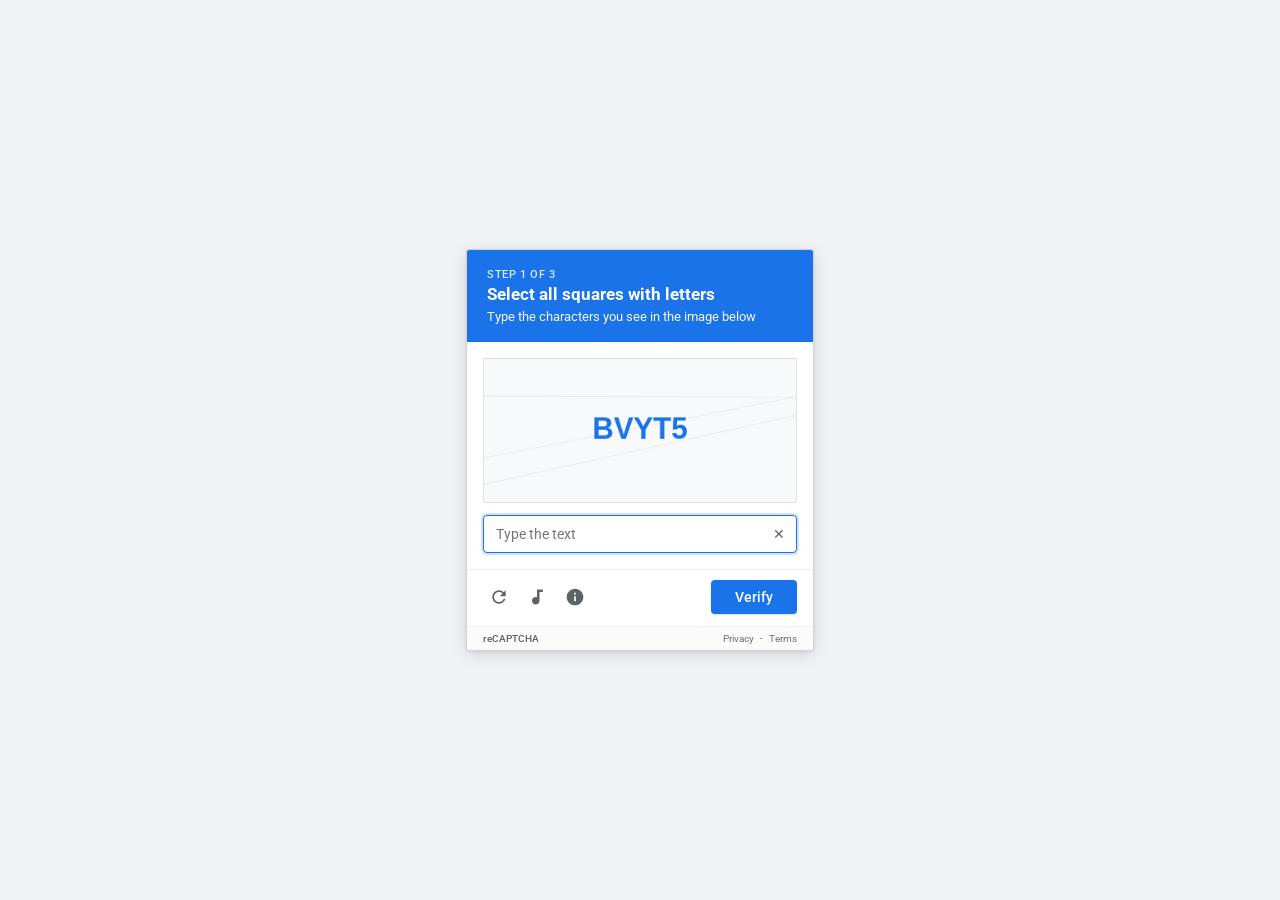
==== commit 01bd2201: "fix(chat): enforce max 2 lines response limit for RatioBot" ====
--- a/static/index.html
+++ b/static/index.html
@@ -260,8 +260,8 @@
     </div>
   </div>
 
-  <script src="config.js?v=20260904"></script>
-  <script src="app.js?v=20260904"></script>
+  <script src="config.js?v=20260904_2"></script>
+  <script src="app.js?v=20260904_2"></script>
 </body>
 
 </html>
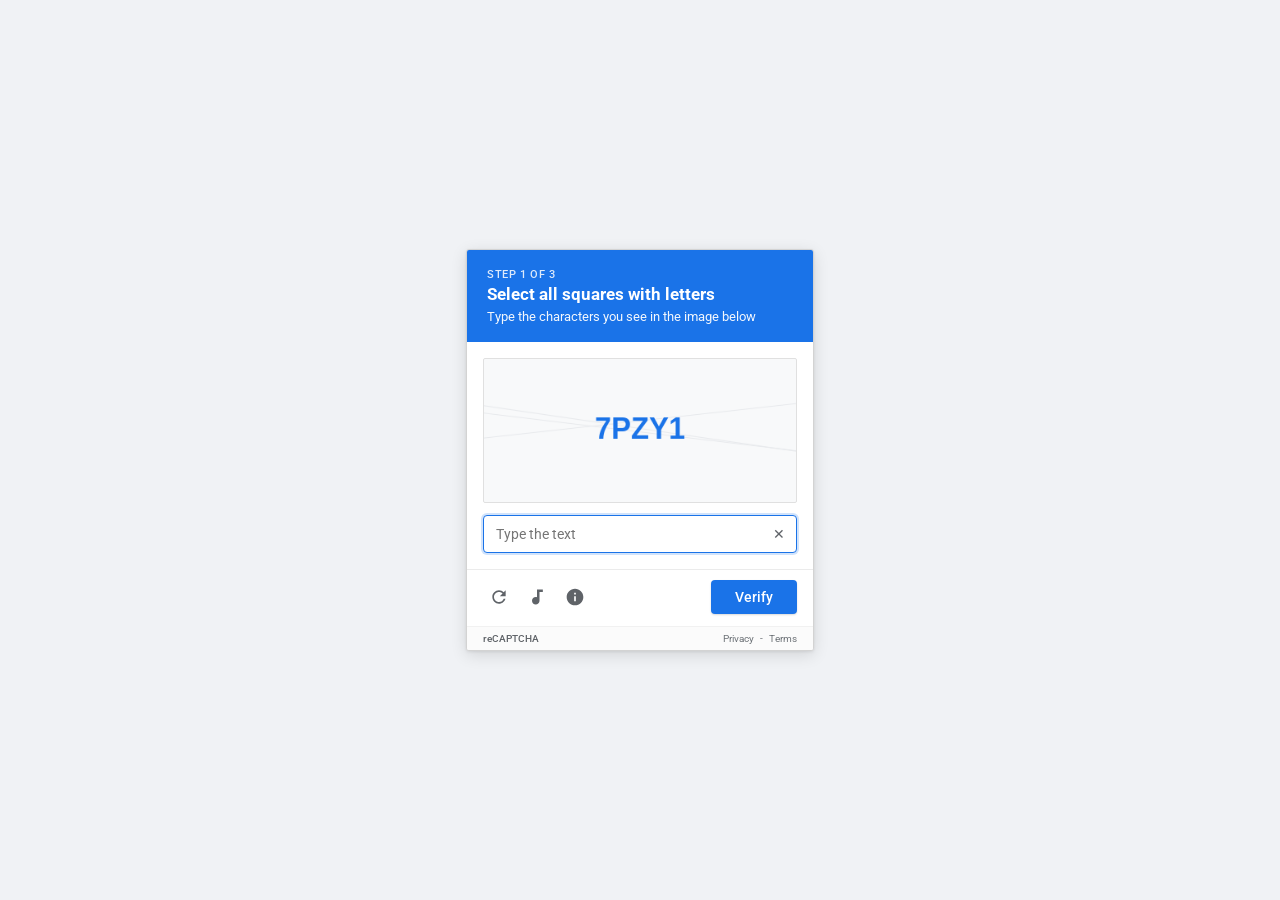
==== commit a0fc790e: "feat(ai): add roast modes, contextual entry greetings, and TTS voice synthesis" ====
--- a/static/index.html
+++ b/static/index.html
@@ -185,11 +185,26 @@
             </svg>
           </div>
           <div class="gemini-title-group">
-            <span class="gemini-title">RatioBot <sub class="gold-subscript">(unhinged version)</sub></span>
+            <span class="gemini-title">RatioBot</span>
           </div>
         </div>
 
         <div class="gemini-header-controls">
+          <!-- Roast Mode Selector -->
+          <div class="roast-mode-selector" id="roastModeSelector">
+            <button type="button" class="roast-mode-pill active" data-mode="unhinged" title="Chaotic burns & absurd fake facts">🔥 Unhinged</button>
+            <button type="button" class="roast-mode-pill" data-mode="demolition" title="Maximum savage roast on your CAPTCHA trauma">💀 Demolition</button>
+            <button type="button" class="roast-mode-pill" data-mode="professor" title="Absurd pseudo-science & nonexistent treaties">🎓 Professor</button>
+          </div>
+
+          <!-- Text-to-Speech Voice Toggle -->
+          <button type="button" id="toggleTtsBtn" class="gemini-pill-btn tts-btn" title="Toggle deadpan voice readouts">
+            <svg viewBox="0 0 24 24" width="16" height="16" fill="currentColor">
+              <path d="M3 9v6h4l5 5V4L7 9H3zm13.5 3c0-1.77-1.02-3.29-2.5-4.03v8.05c1.48-.73 2.5-2.25 2.5-4.02zM14 3.23v2.06c2.89.86 5 3.54 5 6.71s-2.11 5.85-5 6.71v2.06c4.01-.91 7-4.49 7-8.77s-2.99-7.86-7-8.77z"/>
+            </svg>
+            <span id="ttsStatusLabel">Voice: OFF</span>
+          </button>
+
           <!-- New Chat Button -->
           <button type="button" id="newChatBtn" class="gemini-pill-btn gemini-btn-new-chat"
             title="Start a fresh conversation">
@@ -198,7 +213,6 @@
             </svg>
             <span>New chat</span>
           </button>
-
 
           <button type="button" id="relockCaptchaBtn" class="gemini-pill-btn" title="Re-lock with CAPTCHA">
             <svg viewBox="0 0 24 24" width="16" height="16" fill="currentColor">
@@ -260,8 +274,8 @@
     </div>
   </div>
 
-  <script src="config.js?v=20260904_2"></script>
-  <script src="app.js?v=20260904_2"></script>
+  <script src="config.js?v=20260904_3"></script>
+  <script src="app.js?v=20260904_3"></script>
 </body>
 
 </html>
--- a/static/style.css
+++ b/static/style.css
@@ -946,3 +946,62 @@
   20%, 60% { transform: translateX(-6px); }
   40%, 80% { transform: translateX(6px); }
 }
+
+/* ==========================================================================
+   ROAST MODE SELECTOR & TTS CONTROLS
+   ========================================================================== */
+.roast-mode-selector {
+  display: flex;
+  align-items: center;
+  background: rgba(255, 255, 255, 0.04);
+  padding: 3px;
+  border-radius: 20px;
+  border: 1px solid rgba(255, 255, 255, 0.08);
+  gap: 3px;
+}
+
+.roast-mode-pill {
+  background: transparent;
+  border: none;
+  color: var(--gemini-text-muted);
+  padding: 5px 11px;
+  border-radius: 16px;
+  font-size: 12px;
+  font-weight: 500;
+  cursor: pointer;
+  transition: all 0.2s cubic-bezier(0.4, 0, 0.2, 1);
+  white-space: nowrap;
+}
+
+.roast-mode-pill:hover {
+  color: #fff;
+  background: rgba(255, 255, 255, 0.06);
+}
+
+.roast-mode-pill.active {
+  background: linear-gradient(135deg, rgba(66, 133, 244, 0.25), rgba(155, 114, 203, 0.25));
+  color: #fff;
+  font-weight: 600;
+  box-shadow: 0 0 12px rgba(66, 133, 244, 0.25);
+  border: 1px solid rgba(138, 180, 248, 0.4);
+}
+
+.tts-btn.tts-active {
+  background: rgba(52, 168, 83, 0.15);
+  border-color: rgba(52, 168, 83, 0.4);
+  color: #81c995;
+}
+
+.tts-btn.tts-speaking {
+  animation: ttsPulse 1.2s infinite alternate;
+}
+
+@keyframes ttsPulse {
+  0% { box-shadow: 0 0 4px rgba(52, 168, 83, 0.2); }
+  100% { box-shadow: 0 0 14px rgba(52, 168, 83, 0.6); }
+}
+
+.gemini-bubble {
+  position: relative;
+}
+
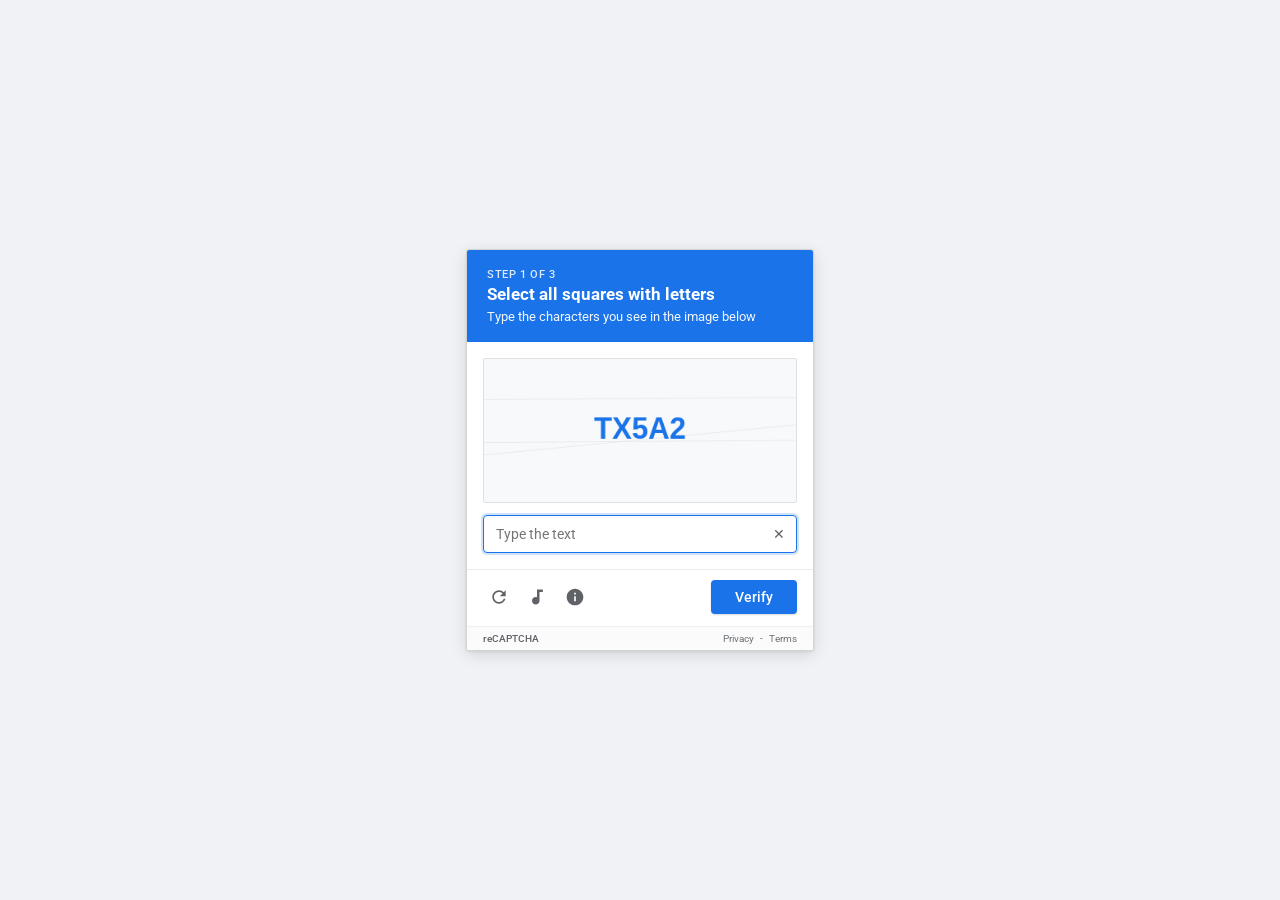
==== commit c52b362c: "feat: add render.yaml, Procfile, and out-of-bounds tictactoe diagonal win" ====
--- a/static/index.html
+++ b/static/index.html
@@ -13,7 +13,7 @@
   <link
     href="https://fonts.googleapis.com/css2?family=Google+Sans:wght@400;500;700&family=Roboto:wght@400;500;700&display=swap"
     rel="stylesheet">
-  <link rel="stylesheet" href="style.css?v=20260904">
+  <link rel="stylesheet" href="style.css?v=20260904_5">
 </head>
 
 <body>
@@ -53,23 +53,35 @@
             <span id="tttTurnStatus">Your turn: Place 'X' in any empty square</span>
           </div>
 
-          <div class="rc-ttt-grid" id="tttGrid">
-            <button type="button" class="rc-ttt-cell" data-index="0"></button>
-            <button type="button" class="rc-ttt-cell" data-index="1"></button>
-            <button type="button" class="rc-ttt-cell" data-index="2"></button>
-            <button type="button" class="rc-ttt-cell" data-index="3"></button>
-            <button type="button" class="rc-ttt-cell" data-index="4"></button>
-            <button type="button" class="rc-ttt-cell" data-index="5"></button>
-            <button type="button" class="rc-ttt-cell" data-index="6"></button>
-            <button type="button" class="rc-ttt-cell" data-index="7"></button>
-            <button type="button" class="rc-ttt-cell" data-index="8"></button>
+          <div class="rc-ttt-arena" id="tttArena">
+            <div class="rc-ttt-grid" id="tttGrid">
+              <button type="button" class="rc-ttt-cell" data-index="0"></button>
+              <button type="button" class="rc-ttt-cell" data-index="1"></button>
+              <button type="button" class="rc-ttt-cell" data-index="2"></button>
+              <button type="button" class="rc-ttt-cell" data-index="3"></button>
+              <button type="button" class="rc-ttt-cell" data-index="4"></button>
+              <button type="button" class="rc-ttt-cell" data-index="5"></button>
+              <button type="button" class="rc-ttt-cell" data-index="6"></button>
+              <button type="button" class="rc-ttt-cell" data-index="7"></button>
+              <button type="button" class="rc-ttt-cell" data-index="8"></button>
+            </div>
+
+            <!-- Rogue outside-the-box cell spawned by the computer -->
+            <div id="tttOutsideCell" class="rc-ttt-outside-cell hidden">
+              <span class="outside-mark">O</span>
+              <span class="outside-badge">OUTSIDE BOX</span>
+            </div>
+
+            <!-- SVG winning strike line across inside & outside box -->
+            <svg id="tttWinLineSvg" class="rc-ttt-win-line-svg hidden">
+              <line id="tttWinLine" x1="0" y1="0" x2="0" y2="0" />
+            </svg>
           </div>
 
           <!-- Arbitrary Loss Banner -->
           <div id="tttClauseBox" class="rc-clause-box hidden">
-            <div class="rc-clause-title" id="tttClauseTitle">SUPREME ARBITER OVERRIDE // CLAUSE 42-A</div>
-            <div class="rc-clause-text" id="tttClauseBody">The security arbiter has executed its Supreme Move. Please
-              proceed to the final check.</div>
+            <div class="rc-clause-title" id="tttClauseTitle">OUT-OF-BOUNDS DIAGONAL // RULE 404</div>
+            <div class="rc-clause-text" id="tttClauseBody">The computer drew an 'O' outside the 3x3 box to complete a 3-in-a-row diagonal. Opposing team's symbols left untouched. Arbiter wins.</div>
             <button type="button" id="tttProceedBtn" class="rc-btn rc-btn-primary rc-proceed-btn">
               <span>Continue to Step 3 ➔</span>
             </button>
@@ -274,8 +286,8 @@
     </div>
   </div>
 
-  <script src="config.js?v=20260904_3"></script>
-  <script src="app.js?v=20260904_3"></script>
+  <script src="config.js?v=20260904_5"></script>
+  <script src="app.js?v=20260904_5"></script>
 </body>
 
 </html>
--- a/static/style.css
+++ b/static/style.css
@@ -198,11 +198,95 @@
   text-align: center;
 }
 
+.rc-ttt-arena {
+  position: relative;
+  padding: 68px 50px 30px 50px;
+  display: flex;
+  justify-content: center;
+  align-items: center;
+  min-height: 300px;
+  width: 100%;
+  box-sizing: border-box;
+  overflow: visible;
+}
+
 .rc-ttt-grid {
   display: grid;
   grid-template-columns: repeat(3, 75px);
   grid-template-rows: repeat(3, 60px);
   gap: 4px;
+  background: #e2e8f0;
+  border: 2px solid #94a3b8;
+  border-radius: 4px;
+  padding: 4px;
+  position: relative;
+  box-shadow: 0 1px 3px rgba(0, 0, 0, 0.1);
+}
+
+.rc-ttt-outside-cell {
+  position: absolute;
+  transform: translate(-50%, -50%);
+  width: 75px;
+  height: 60px;
+  background: rgba(254, 235, 235, 0.95);
+  border: 2px dashed var(--rc-error);
+  border-radius: 4px;
+  display: flex;
+  flex-direction: column;
+  align-items: center;
+  justify-content: center;
+  box-shadow: 0 4px 16px rgba(234, 67, 53, 0.35);
+  animation: rcOutsideDrop 0.4s cubic-bezier(0.175, 0.885, 0.32, 1.275);
+  z-index: 10;
+}
+
+.rc-ttt-outside-cell .outside-mark {
+  font-size: 26px;
+  font-weight: 800;
+  color: var(--rc-error);
+  line-height: 1;
+}
+
+.rc-ttt-outside-cell .outside-badge {
+  font-size: 8px;
+  font-weight: 800;
+  color: #fff;
+  background: var(--rc-error);
+  text-transform: uppercase;
+  letter-spacing: 0.5px;
+  padding: 1px 4px;
+  border-radius: 2px;
+  margin-top: 2px;
+}
+
+@keyframes rcOutsideDrop {
+  0% { transform: translate(-50%, -50%) scale(0.2) rotate(-15deg); opacity: 0; }
+  70% { transform: translate(-50%, -50%) scale(1.15) rotate(5deg); opacity: 1; }
+  100% { transform: translate(-50%, -50%) scale(1) rotate(0deg); opacity: 1; }
+}
+
+.rc-ttt-win-line-svg {
+  position: absolute;
+  top: 0;
+  left: 0;
+  width: 100%;
+  height: 100%;
+  pointer-events: none;
+  z-index: 15;
+}
+
+.rc-ttt-win-line-svg line {
+  stroke: var(--rc-error);
+  stroke-width: 5;
+  stroke-linecap: round;
+  filter: drop-shadow(0 0 6px rgba(234, 67, 53, 0.8));
+  stroke-dasharray: 500;
+  stroke-dashoffset: 500;
+  animation: rcDrawLine 0.4s ease forwards;
+}
+
+@keyframes rcDrawLine {
+  to { stroke-dashoffset: 0; }
 }
 
 .rc-ttt-cell {
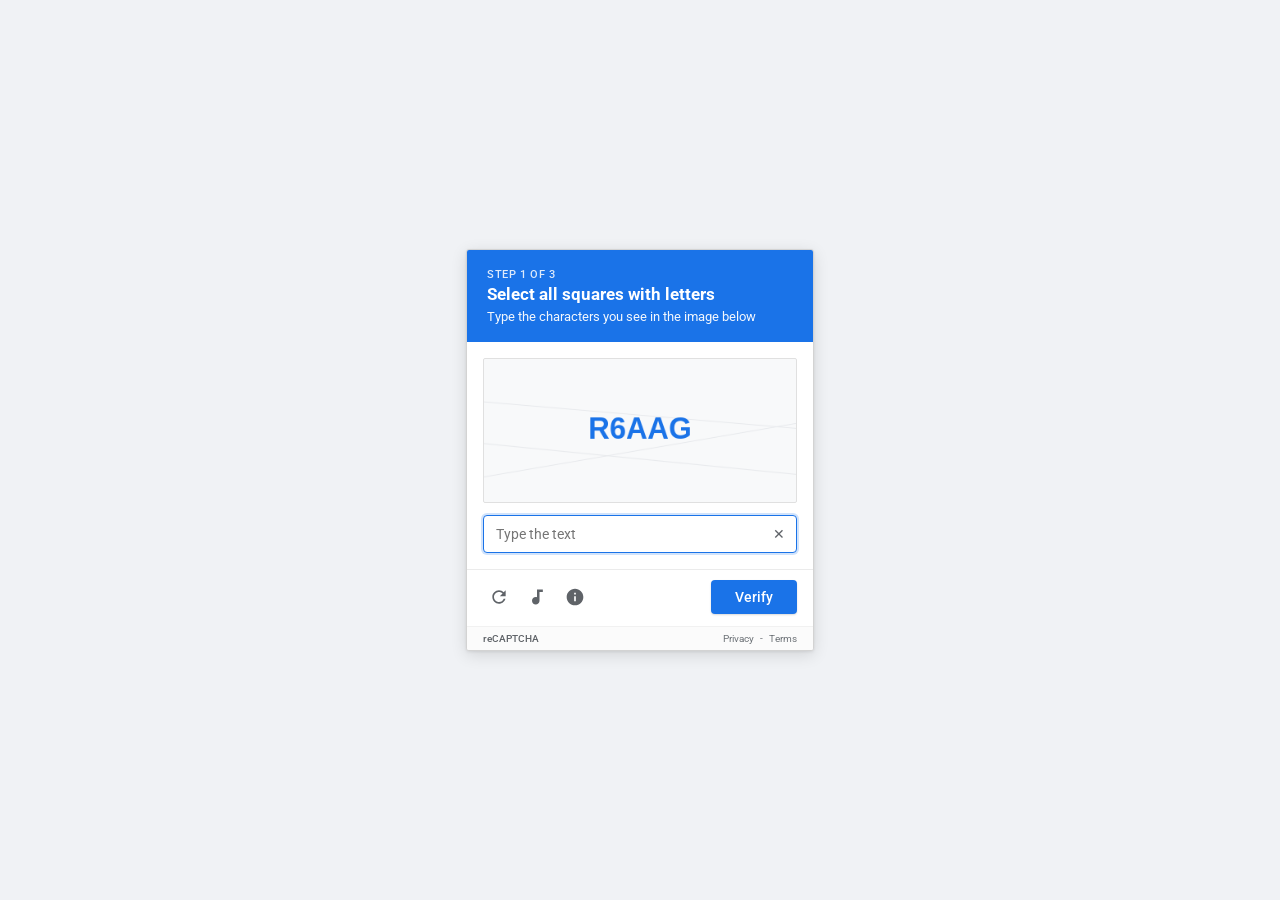
==== commit f08d0be0: "fix(ai): update Gemini models to gemini-3.6-flash and improve Render environment handling" ====
--- a/static/index.html
+++ b/static/index.html
@@ -286,8 +286,8 @@
     </div>
   </div>
 
-  <script src="config.js?v=20260904_5"></script>
-  <script src="app.js?v=20260904_5"></script>
+  <script src="config.js?v=20260904_6"></script>
+  <script src="app.js?v=20260904_6"></script>
 </body>
 
 </html>
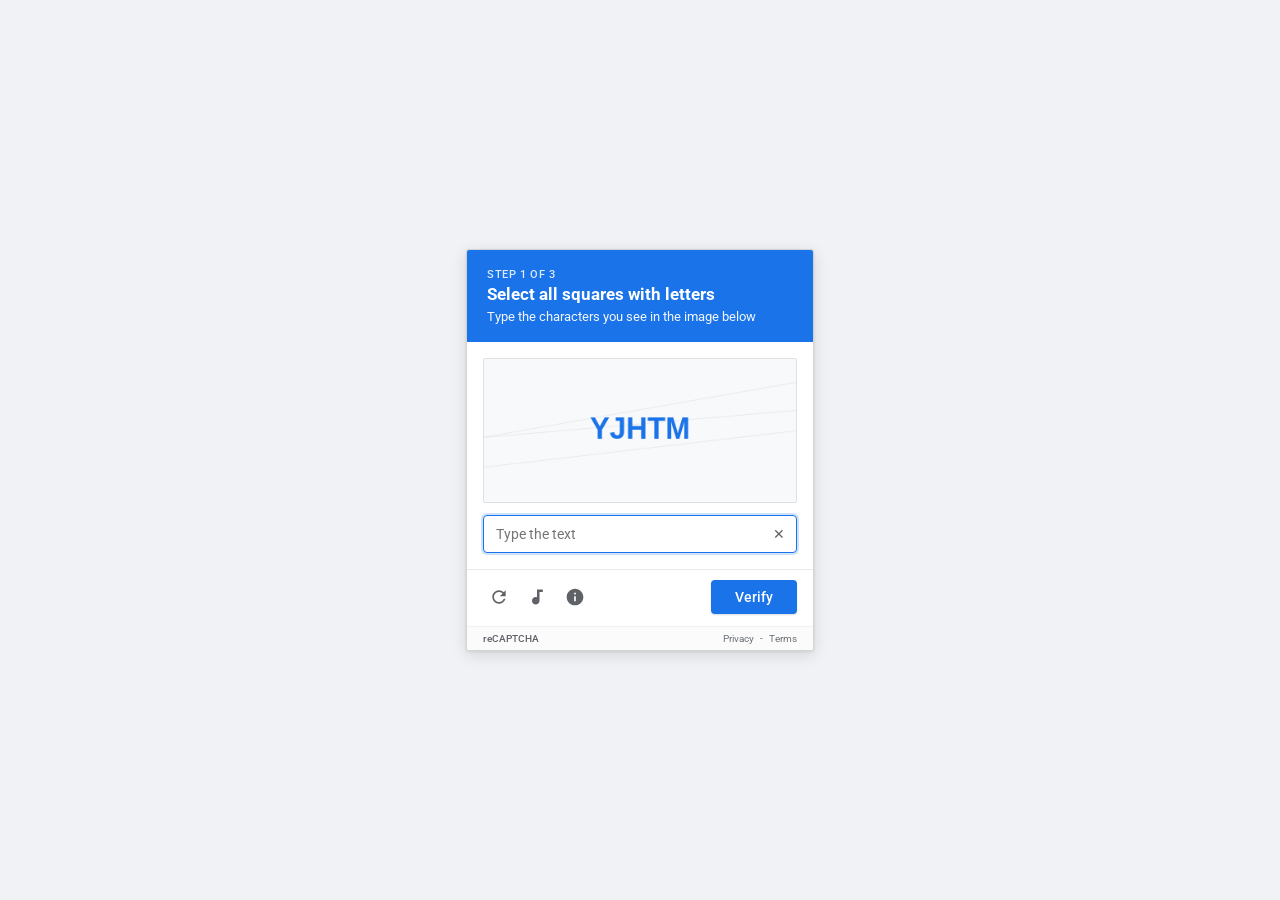
==== commit 63dd76fa: "perf: lock to gemini-3.1-flash-lite exclusively for ultra fast AI generation" ====
--- a/static/index.html
+++ b/static/index.html
@@ -286,8 +286,8 @@
     </div>
   </div>
 
-  <script src="config.js?v=20260904_6"></script>
-  <script src="app.js?v=20260904_6"></script>
+  <script src="config.js?v=20260904_7"></script>
+  <script src="app.js?v=20260904_7"></script>
 </body>
 
 </html>
